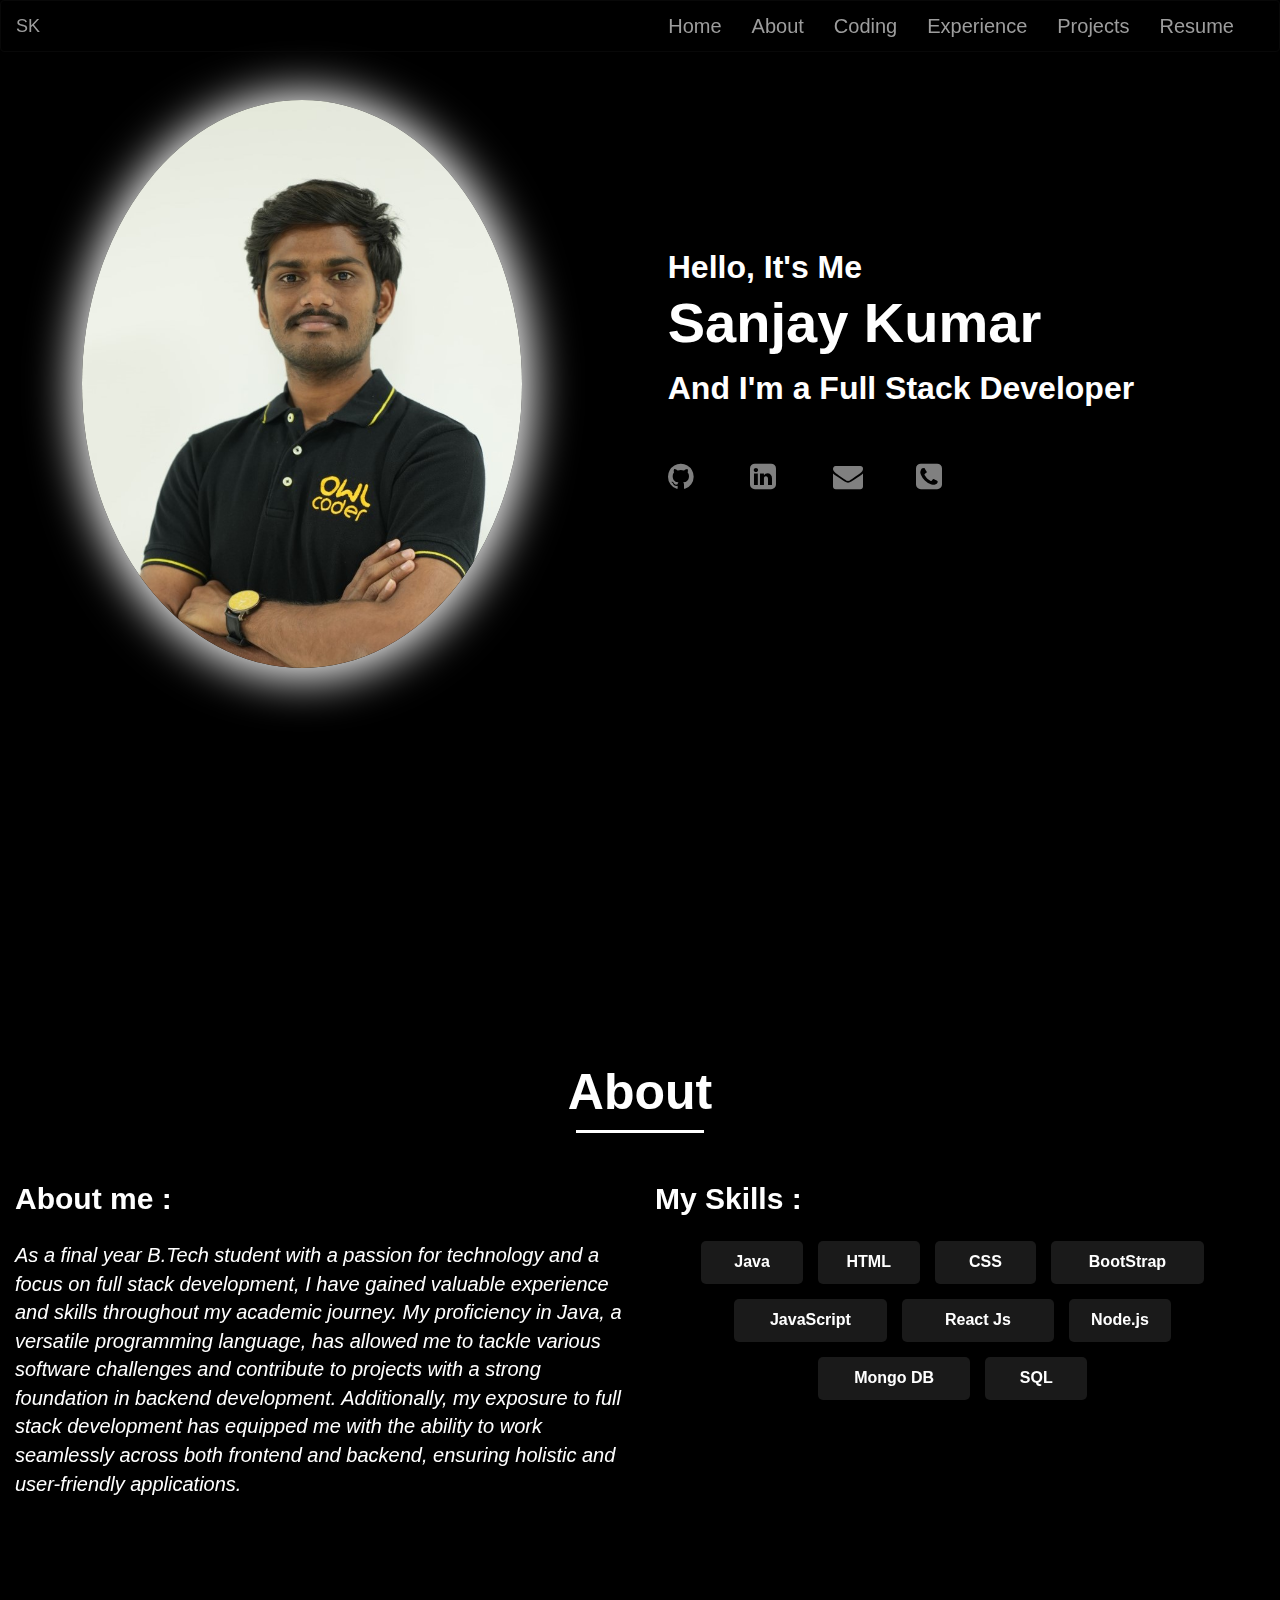
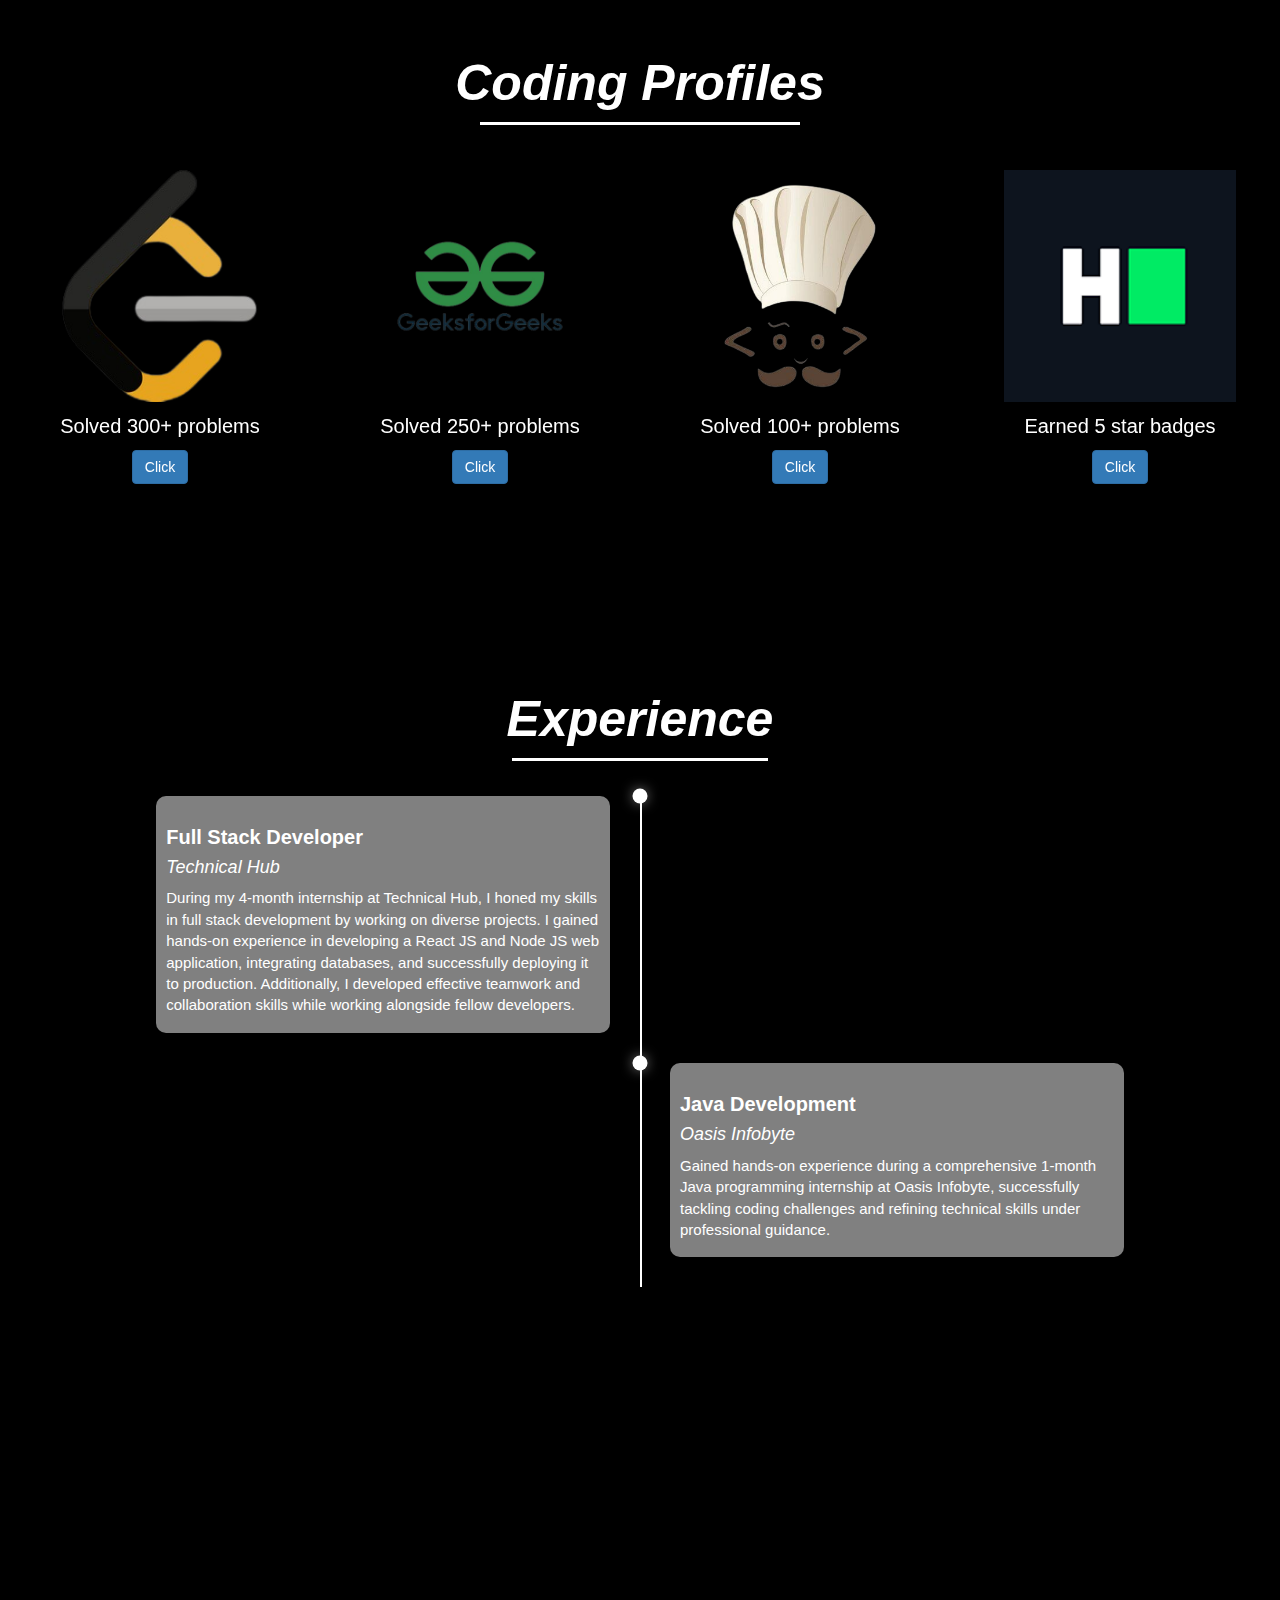
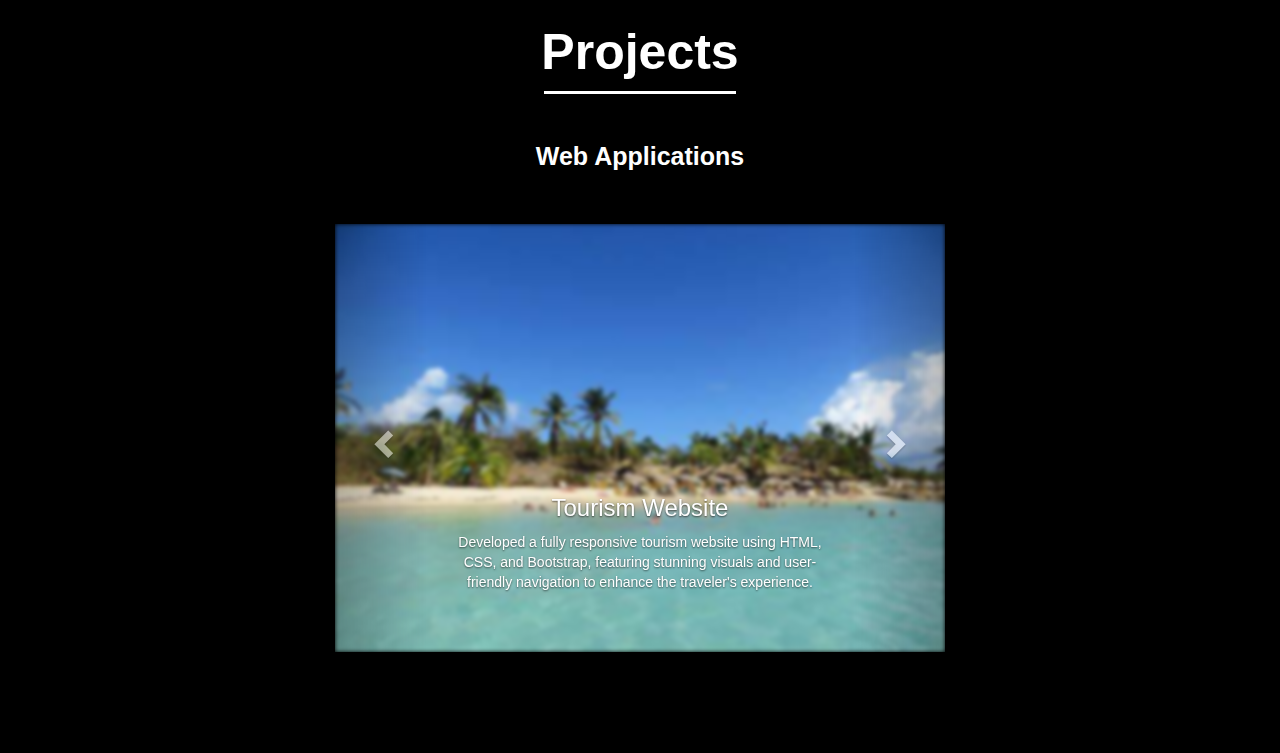
==== index.html @ d62f0dee "second commit" ====
<!DOCTYPE html>
<html lang="en">

<head>
  <meta charset="UTF-8">
  <meta http-equiv="X-UA-Compatible" content="IE=edge">
  <meta name="viewport" content="width=device-width, initial-scale=1.0">
  <link rel="stylesheet" href="https://maxcdn.bootstrapcdn.com/bootstrap/3.4.1/css/bootstrap.min.css">
  <script src="https://ajax.googleapis.com/ajax/libs/jquery/3.6.4/jquery.min.js"></script>
  <script src="https://maxcdn.bootstrapcdn.com/bootstrap/3.4.1/js/bootstrap.min.js"></script>
  <link rel="stylesheet" href="https://cdnjs.cloudflare.com/ajax/libs/font-awesome/4.7.0/css/font-awesome.min.css">
  <link rel="stylesheet" href="web.css">
  <title>Portfolio</title>
</head>



<body>
  <nav class="navbar navbar-inverse">
    <div class="container-fluid">
      <div class="navbar-header">
        <button type="button" class="navbar-toggle" data-toggle="collapse" data-target="#myNavbar">
          <span class="icon-bar"></span>
          <span class="icon-bar"></span>
          <span class="icon-bar"></span>
        </button>
        <a class="navbar-brand" href="#">SK</a>
      </div>

      <div class="collapse navbar-collapse" id="myNavbar">
        <ul class="nav navbar-nav">
          <li><a href="#home">Home</a></li>
          <li><a href="#About">About</a></li>
          <li><a href="#Coding">Coding</a></li>
          <li><a href="#Experience">Experience</a></li>
          <li><a href="#Projects">Projects</a></li>
          <li><a href="Sanjay Kumar.pdf" target="_blank">Resume</a></li>
        </ul>
      </div>
    </div>
  </nav>

  <div id="home" class="container-fluid">
    <div class="row" style="display: flex; justify-content: space-between; margin-top: 50px; margin-bottom: 100px;">
      <div class="photo"><img src="20A91A0595.jpg" alt=""></div>
      <div class="content">
        <h3>Hello, It's Me</h3>
        <h1>Sanjay Kumar</h1>
        <h3>And I'm a <span>Full Stack Developer</span></h3>
        <div class="row" style="font-size: 30px;">

          <div class="col-md-2"><a href="https://github.com/Sanjaykumar-95"><i class="fa fa-github" aria-hidden="true" style="color: grey;"></i></a>
          </div>
          <div class="col-md-2"><a href="https://www.linkedin.com/in/sanjay-kumar-b23a81212/"><i class="fa fa-linkedin-square" aria-hidden="true" style="color: grey;"></i></a></div>
          <div class="col-md-2"><a href=""><i class="fa fa-envelope" aria-hidden="true" style="color: grey;"></i></a>
          </div>
          <div class="col-md-2"><a href=""><i class="fa fa-phone-square" aria-hidden="true" style="color: grey;"></i></a>
          </div>


        </div>
      </div>
    </div>
  </div>

  <div id="About" class="container-fluid" style="margin-top: 100px; margin-bottom: 100px;">
    <div class="row" style="display: flex; justify-content: space-between;">
      <div class="col-md-12" id="About-title">About</div>
    </div>
    <div class="row">
      <div class="col-md-6">
        <span style="font-weight: bold; font-size: 30px;">About me : </span>
        <br><br>
        <div class="about-content" style="font-style: italic;">
          As a final year B.Tech student with a passion for technology 
          and a focus on full stack development, I have gained valuable 
          experience and skills throughout my academic journey. My proficiency 
          in Java, a versatile programming language, has allowed me to tackle 
          various software challenges and contribute to projects with a strong 
          foundation in backend development. Additionally, my exposure to full stack 
          development has equipped me with the ability to work seamlessly across 
          both frontend and backend, ensuring holistic and user-friendly applications.
        </div>
      </div>

      <div class="col-md-6">
        <span style="font-weight: bold; font-size: 30px;">My Skills : </span>
        <br><br>
        <div class="myskills">
          <div class="col-md-2 skill">Java</div>
          <div class="col-md-2 skill">HTML</div>
          <div class="col-md-2 skill">CSS</div>
          <div class="col-md-3 skill">BootStrap</div>
          <div class="col-md-3 skill">JavaScript</div>
          <div class="col-md-3 skill">React Js</div>
          <div class="col-md-2 skill">Node.js</div>
          <div class="col-md-3 skill">Mongo DB</div>
          <div class="col-md-2 skill">SQL</div>
        </div>
      </div>
    </div>
  </div>


  <!-- Achievements -->
  <!-- style="margin-top: 100px; margin-bottom: 100px;" -->
  <div id="Coding" class="container-fluid">
    <div class="row">
      <div class="col-md-12" id="Achievements-title">Coding Profiles</div>
    </div>
  
    <div class="row Profiles" style="text-align: center;">
      <div class="col-md-3 profile">
        <div class="card" style="width: 100%;">
          <img class="card-img-top" src="Leetcode.png" alt="Leetcode">
          <div class="card-body" style="text-align: center; padding-top: 10px;">
            <p class="card-text" style="font-size: 20px;">Solved 300+ problems</p>
            <a href="https://leetcode.com/20A91A0595/" class="btn btn-primary" target="_blank">Click</a>
          </div>
        </div>
      </div>

      <div class="col-md-3 profile">
        <div class="card" style="width: 100%;">
          <img class="card-img-top" src="GFG-removebg-preview.png" alt="GeeksforGeeks">
          <div class="card-body" style="text-align: center; padding-top: 10px;">
            <p class="card-text" style="font-size: 20px;">Solved 250+ problems</p>
            <a href="https://auth.geeksforgeeks.org/user/20a91a0595/?utm_source=geeksforgeeks&utm_medium=my_profile&utm_campaign=auth_user" class="btn btn-primary" target="_blank">Click</a>
          </div>
        </div>
      </div>

      <div class="col-md-3 profile">
        <div class="card" style="width: 100%;">
          <img class="card-img-top" src="CodeChef-removebg-preview.png" alt="CodeCheff">
          <div class="card-body" style="text-align: center; padding-top: 10px;">
            <p class="card-text" style="font-size: 20px;">Solved 100+ problems</p>
            <a href="https://www.codechef.com/users/sanjaypandu95" class="btn btn-primary" target="_blank">Click</a>
          </div>
        </div>
      </div>

      <div class="col-md-3 profile">
        <div class="card" style="width: 100%;">
          <img class="card-img-top" src="Hackerank.avif" alt="Hackerank">
          <div class="card-body" style="text-align: center; padding-top: 10px;">
            <p class="card-text" style="font-size: 20px;">Earned 5 star badges</p>
            <a href="https://www.hackerrank.com/profile/20A91A0595" class="btn btn-primary" target="_blank">Click</a>
          </div>
        </div>
      </div>

     </div>

  </div>
  

  
  <!-- Experience -->
  <div id="Experience" class="container-fluid" style="margin-top: 150px; margin-bottom: 100px;">
    <div class="row" style="display: flex; justify-content: space-between;">
      <div class="col-md-12" id="Experience-title">Experience</div>
    </div>
    <br><br>

    <div class="container">
      <ul>
        <li>
          <h3 class="title">Full Stack Developer</h3>
          <h4 class="sub-title">Technical Hub</h4>
          <span class="circle"></span>
          <p>During my 4-month internship at Technical Hub,
            I honed my skills in full stack development by
            working on diverse projects. I gained hands-on
            experience in developing a React JS and Node JS
            web application, integrating databases, and
            successfully deploying it to production.
            Additionally, I developed effective teamwork
            and collaboration skills while working
            alongside fellow developers.</p>
        </li>

        <li>
          <h3 class="title">Java Development</h3>
          <h4 class="sub-title">Oasis Infobyte</h4>
          <span class="circle"></span>
          <p>Gained hands-on experience during a comprehensive 
            1-month Java programming internship at Oasis Infobyte, 
            successfully tackling coding challenges and refining 
            technical skills under professional guidance.</p>
        </li>
      </ul>
    </div>
  </div>


  
  <!-- Projects -->
  <div id="Projects" class="container-fluid" style="margin-top: 280px; margin-bottom: 100px;">
    <div class="row" style="display: flex; justify-content: space-between;">
      <div class="col-md-12" id="Project-title">Projects</div>
    </div>

    <div class="row" style="display: flex; justify-content: space-between;">
      <div class="col-md-12"
        style="text-align: center; font-weight: bold; font-size: 25px; font-family:'Gill Sans', 'Gill Sans MT', Calibri, 'Trebuchet MS', sans-serif">
        Web Applications</div>
    </div>

    <div class="row">

      <div class="col-md-3"></div>
      <div class="col-md-6">
        <div id="myCarousel" class="carousel slide" data-ride="carousel">

          <!-- Wrapper for slides -->
          <div class="carousel-inner">

            <div class="item active">
              <a href="https://tourism-website-project-1-vvta.vercel.app/"
                target="_blank"><img src="Tourism.jpg" alt="Los Angeles" style="width:100%; filter: blur(2px);"></a>
              <div class="carousel-caption" style="background-color: transparent;">
                <h3 style="background-color: transparent;">Tourism Website</h3>
                <p style="background-color: transparent;">Developed a fully responsive tourism 
                  website using HTML, CSS, and Bootstrap, featuring stunning visuals and 
                  user-friendly navigation to enhance the traveler's experience.</p>
              </div>
            </div>

            <div class="item">
              <a href="https://delivery-partner-project-2.vercel.app/" target="_blank"><img src="Delivery_partner.jpg" alt="Chicago" style="width:100%; filter: blur(2px);"></a>
              <div class="carousel-caption" style="background-color: transparent;">
                <h3 style="background-color: transparent;">Delivery partner</h3>
                <p style="background-color: transparent;">Crafted a user-friendly delivery partner 
                  web application using HTML, CSS, and Bootstrap, ensuring an intuitive 
                  interface for seamless order tracking and management.</p>
              </div>
            </div>

            <div class="item">
              <a href="#"><img src="portfolio.jpg" alt="New York" style="width:100%; filter: blur(2px);"></a>
              <div class="carousel-caption" style="background-color: transparent;">
                <h3 style="background-color: transparent;">Portfolio</h3>
                <p style="background-color: transparent;">Crafting digital experiences 
                  that leave a lasting impression. Explore a showcase of 
                  my creative portfolio, where design meets innovation to 
                  bring ideas to life.</p>
              </div>
            </div>

            <div class="item">
              <a href="https://netflix-clone-sandy-seven.vercel.app/" target="_blank"><img src="Netflix.webp" alt="New York" style="width:100%; height: 450px; filter: blur(2px);"></a>
              <div class="carousel-caption" style="background-color: transparent;">
                <h3 style="background-color: transparent;">Netflix</h3>
                <p style="background-color: transparent;">Created a solo Netflix project 
                  from scratch using ReactJS, showcasing my expertise in front-end 
                  development and UI design.</p>
              </div>
            </div>

            <div class="item">
              <a href="https://tic-tac-toe-virid-xi.vercel.app/" target="_blank"><img src="tic-tac-toe.webp.crdownload" alt="New York" style="width:100%; height: 450px; filter: blur(2px);"></a>
              <div class="carousel-caption" style="background-color: transparent;">
                <h3 style="background-color: transparent;">Tic-Tac_Toe</h3>
                <p style="background-color: transparent;">Created an engaging and interactive Tic-tac-toe game 
                  using ReactJS, demonstrating my proficiency in front-end development and user interface design.</p>
              </div>
            </div>

            <div class="item">
              <a href="https://qr-generator-vert.vercel.app/" target="_blank"><img src="QR_generator.webp" alt="QR_generator" style="width:100%; height: 450px; filter: blur(2px);"></a>
              <div class="carousel-caption" style="background-color: transparent;">
                <h3 style="background-color: transparent;">QR_Genarator</h3>
                <p style="background-color: transparent;">Created an QR generating application which produce QR for any text,links and profiles</p>
              </div>
            </div>

            <div class="item">
              <a href="https://github.com/Sanjaykumar-95/CRUD_using_Spring_React" target="_blank"><img src="crud_ops.png" alt="CRUD_Operations" style="width:100%; height: 450px; filter: blur(2px);"></a>
              <div class="carousel-caption" style="background-color: transparent;">
                <h3 style="background-color: transparent;">CRUD Operations</h3>
                <p style="background-color: transparent;">Created a simple website executing CRUD operations using Reactjs and SpringBoot</p>
              </div>
            </div>

          </div>

          <!-- Left and right controls -->
          <a class="left carousel-control" href="#myCarousel" data-slide="prev">
            <span class="glyphicon glyphicon-chevron-left"></span>
            <span class="sr-only">Previous</span>
          </a>
          <a class="right carousel-control" href="#myCarousel" data-slide="next">
            <span class="glyphicon glyphicon-chevron-right"></span>
            <span class="sr-only">Next</span>
          </a>
        </div>
      </div>
    </div>
    <div class="col-md-3"></div>
</body>

</html>
---- web.css ----
html{
    scroll-behavior: smooth;
}

*{
    margin: 0;
    padding: 0;
    box-sizing: border-box;
    font-family: 'poppins' , sans-serif;
}

body{
    color: white;
    background-color: black;
}

.navbar{
    position: fixed;
    background: transparent;
    width: 100%;
}


#myNavbar{
    float: right;
    font-size: 20px;
}

.row{
    margin-top: 50px;
}

/* .logo{
    position: relative;
    font-size: 25px;
    color: white;
    text-decoration: none;
    font-weight: 600;
} */

.home{
    position: relative;
    width: 100%;
    justify-content: space-between;
    display: flex;
    align-items: center;
    padding: 70px 10% 0;
}

.photo img{
    margin-top: 50px;
    float: right;
    width: 440px;
    border-radius: 50%;
    box-shadow: 1px 2px 46px 8px white;
}

.content{
    padding: 180px 5%;
}

.content h3{
    font-size: 32px;
    font-weight: 700;
}

.content h1{
    font-size: 56px;
    font-weight: 700;
    margin: -3px 0;
}

#About-title{
    text-align: center;
    font-weight: bold;
    margin-top: 10%;
    color: white;
    font-size: 50px;
}

#About-title::after{
    position: absolute;
    content: ' ';
    width: 10%;
    height: 3px;
    left: 50%;
    bottom: -5px;
    background-color: white;
    transform: translateX(-50%);
}


.about-content{
    font-size: 20px;
    /* padding: 180px 5%; */
}

.myskills {
    display: flex;
    flex-wrap: wrap;
    justify-content: center;
  }

  .skill {
    text-align: center;
    padding: 1rem 2rem;
    margin-bottom: 1.5rem;
    margin-right: 1.5rem;
    font-size: 1.6rem;
    background: rgba(255, 255, 255, 0.1);
    border-radius: 5px;
    font-weight: 600;
    color: #ffffff;
  }


  /* Achievements */
  #Achievements-title{
    font-weight: bold;
    text-align: center;
    font-size: 50px;
    font-style: italic;
  }

  #Achievements-title::after{
    position: absolute;
    content: ' ';
    width: 25%;
    height: 3px;
    left: 50%;
    bottom: -5px;
    background-color: white;
    transform: translateX(-50%);
}

  #Certifications-title{
    font-weight: bold;
    text-align: center;
    font-size: 50px;
    font-style: italic;
  }
  
  .card img {
    max-width: 80%;
    max-height: 80%;
    height: auto;
  }

  .Profiles{
    display: flex;
    flex-wrap: wrap;
  }

  .profile{
    flex-grow: 1;
    width: 250px;
  }


  /* Experience */
#Experience-title{
    font-weight: bold;
    text-align: center;
    font-size: 50px;
    font-style: italic;
}

#Experience .sub-title{
    font-style: oblique;
}


#Experience-title::after{
    position: absolute;
    content: ' ';
    width: 20%;
    height: 3px;
    left: 50%;
    bottom: -5px;
    background-color: white;
    transform: translateX(-50%);
}

.container{
    width: 75%;
    height: auto;
    position: relative;
}

.container ul::after{
    position: absolute;
    content: '';
    width: 2px;
    height: 100%;
    background-image: linear-gradient(to right,white,white);
}


.container ul{
    list-style: none;
}

.container ul li{
    width: 50%;
    height: auto;
    background-color: grey;
    padding: 10px 10px;
    border-radius: 10px;
    margin-bottom: 30px;
}

.container ul li:nth-child(odd){
    float: left;
    clear: right;
    transform: translateX(-30px);
}

.container ul li:nth-child(even){
    float: right;
    clear: left;
    transform: translateX(30px);
}

.container ul li .title{
    font-size: 20px;
    font-weight: bold;
    margin-bottom: 10px;
}

ul li p{
    font-size: 15px;
    font-weight: 500;
    margin: 7px 0;    
}


.container ul li:nth-child(odd).circle{
    right: -30px;
    transform: translate(50%,-50%);
}

.container ul li .circle{
    width: 10px;
    height: 10px;
    border-radius: 50%;
    background-color: white;
    position: absolute;
    box-shadow: 0px 0px 14px white;
    top: 0;
}
.container ul li .circle::after{
    content: '';
    position: absolute;
    width: 15px;
    height: 15px;
    background-color: white;
    border-radius: 50%;
    top: 50%;
    left: 50%;
    transform: translate(-50%, -50%);
}
.container ul li:nth-child(odd) .circle{
    right: -30px;
    transform: translate(50%, -50%);
}
.container ul li:nth-child(even) .circle{
    left: -30px;
    transform: translate(-50%, -50%);
}


#Project-title{
    font-weight: bold;
    text-align: center;
    font-size: 50px;
}

#Project-title::after{
    position: absolute;
    content: ' ';
    width: 15%;
    height: 3px;
    left: 50%;
    bottom: -5px;
    background-color: white;
    transform: translateX(-50%);
}
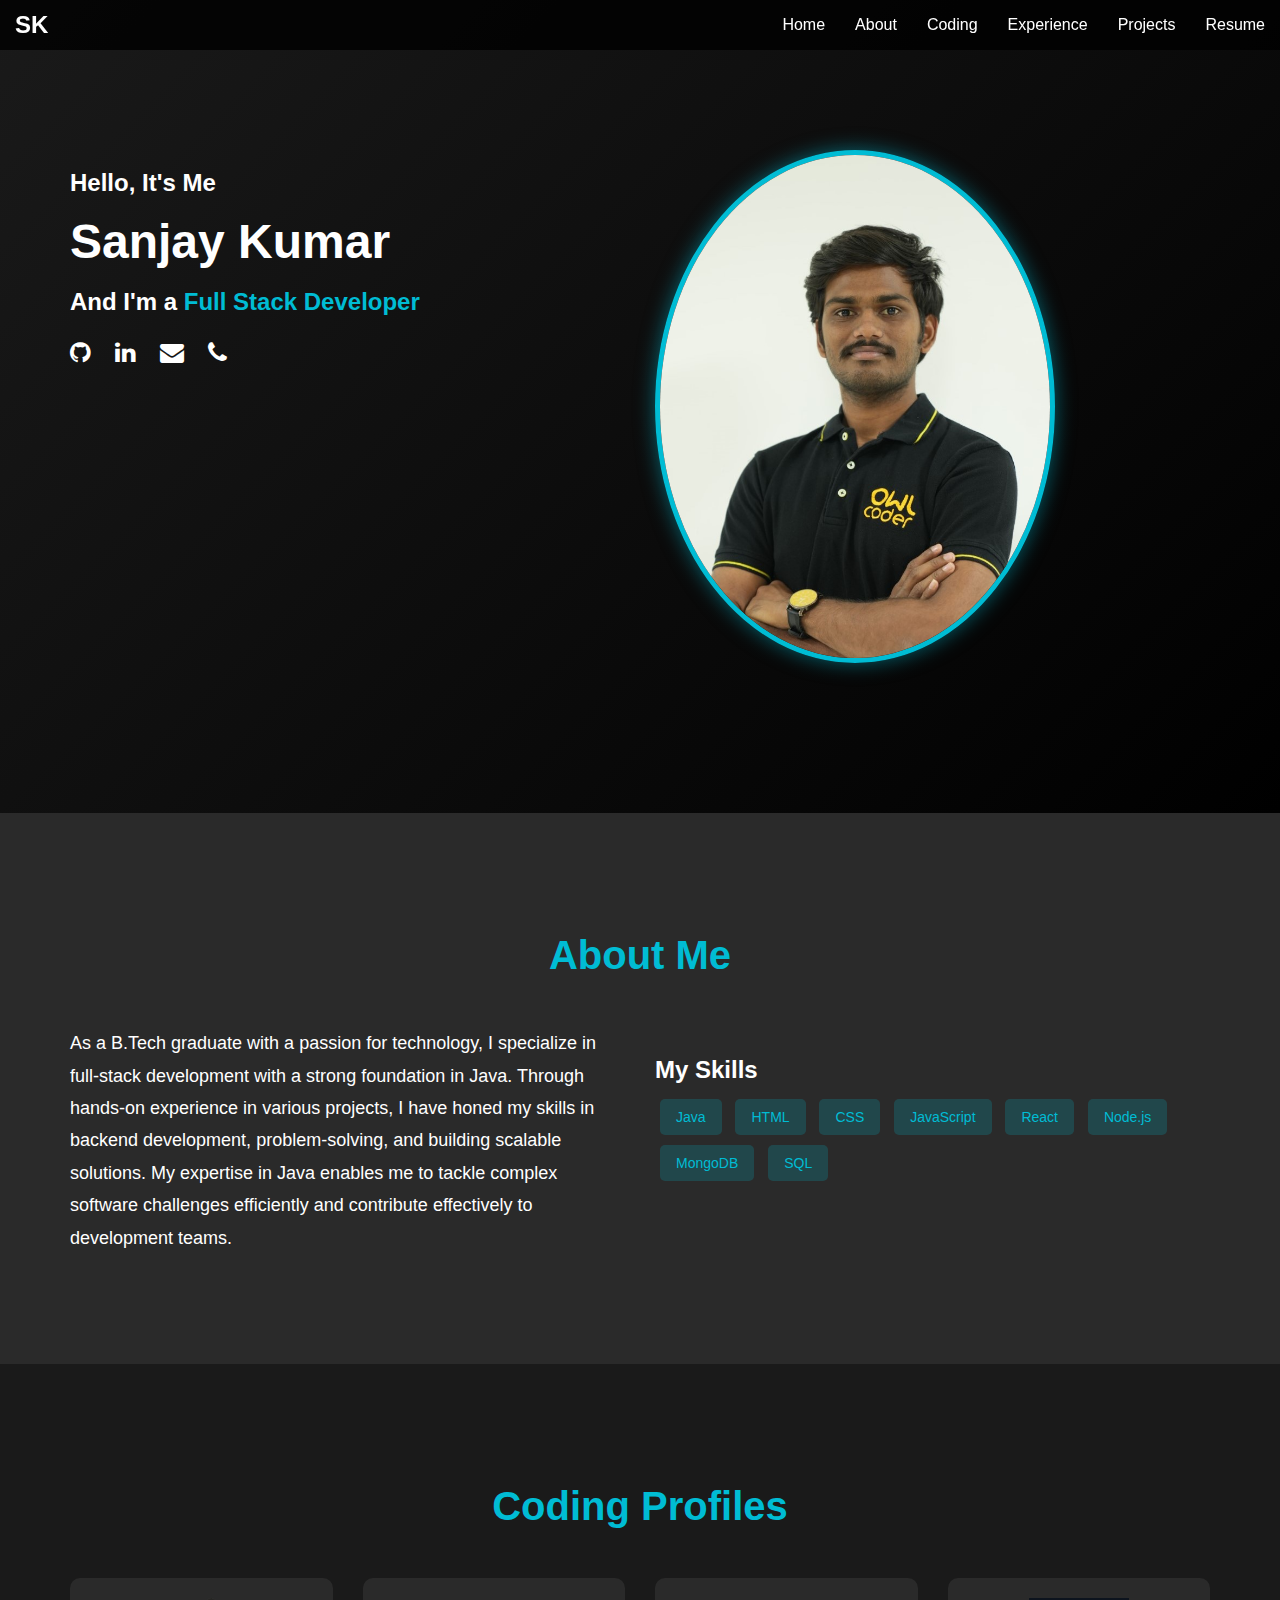
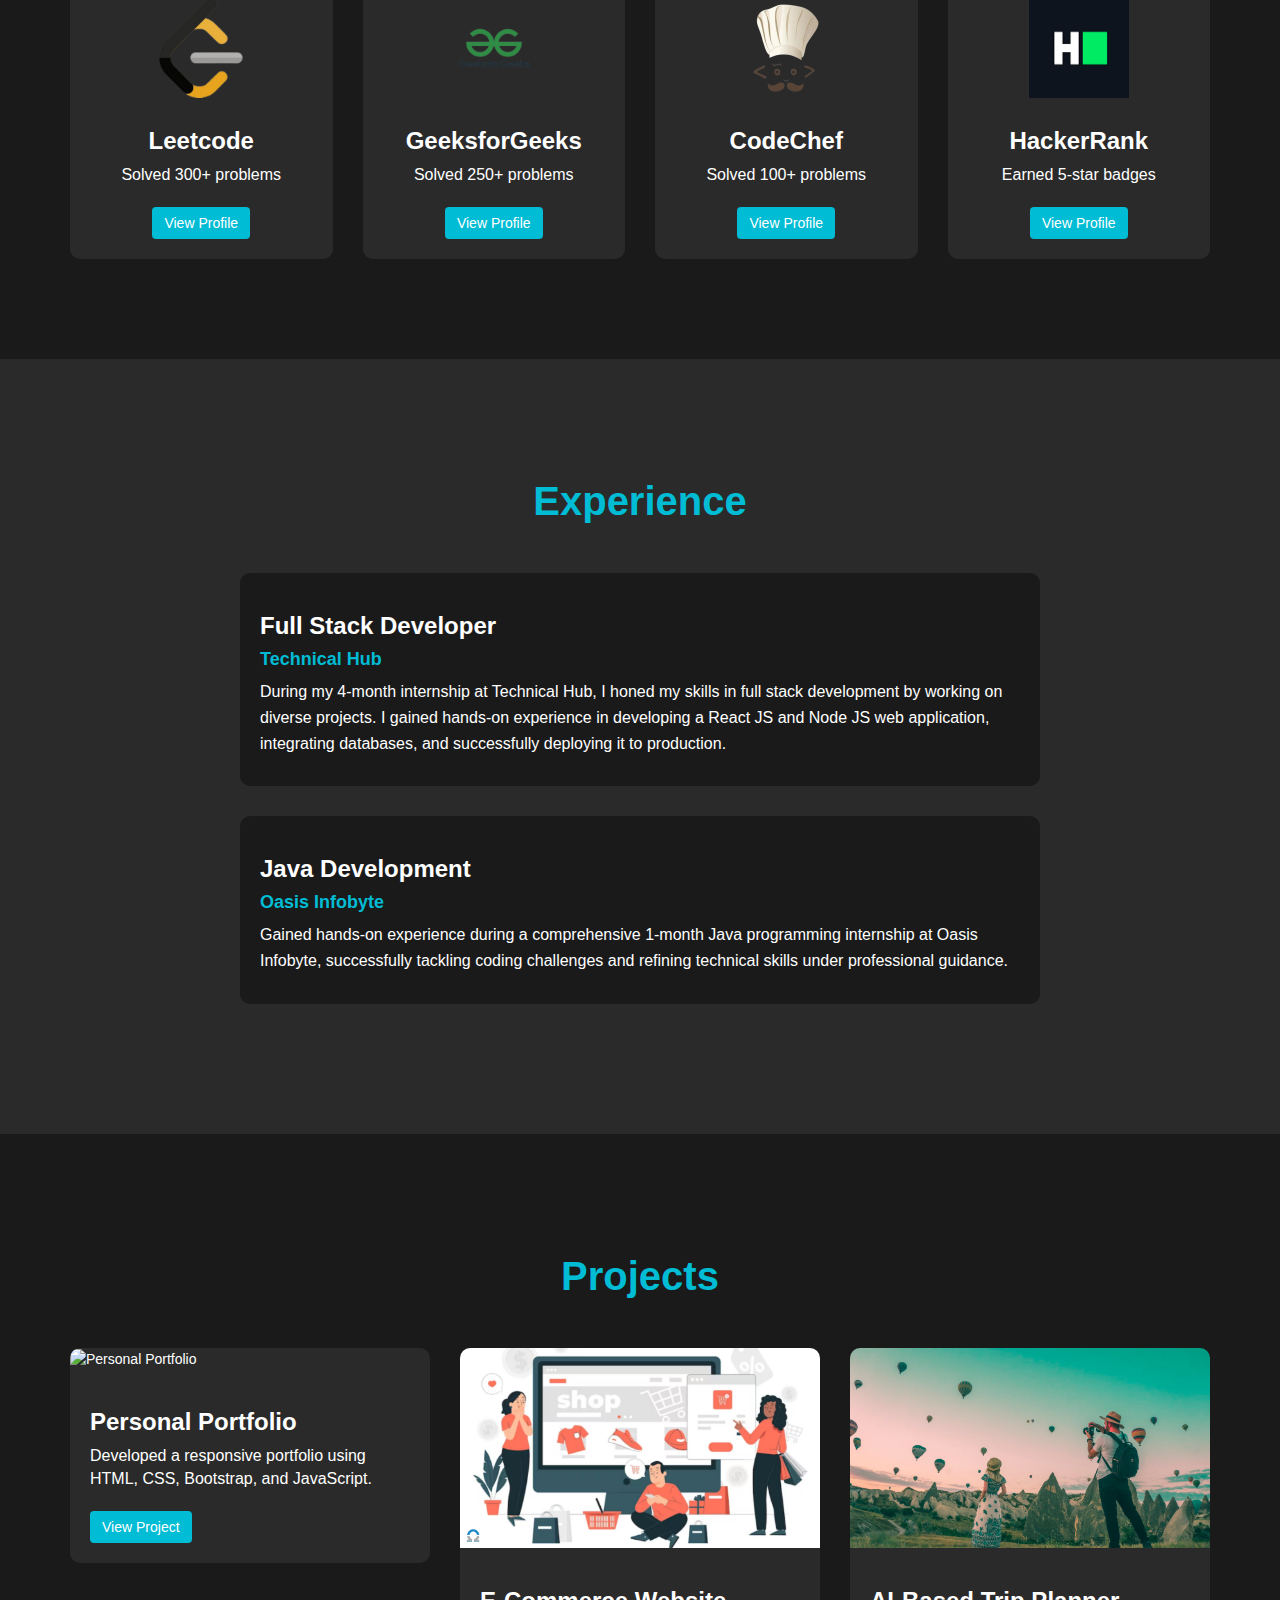
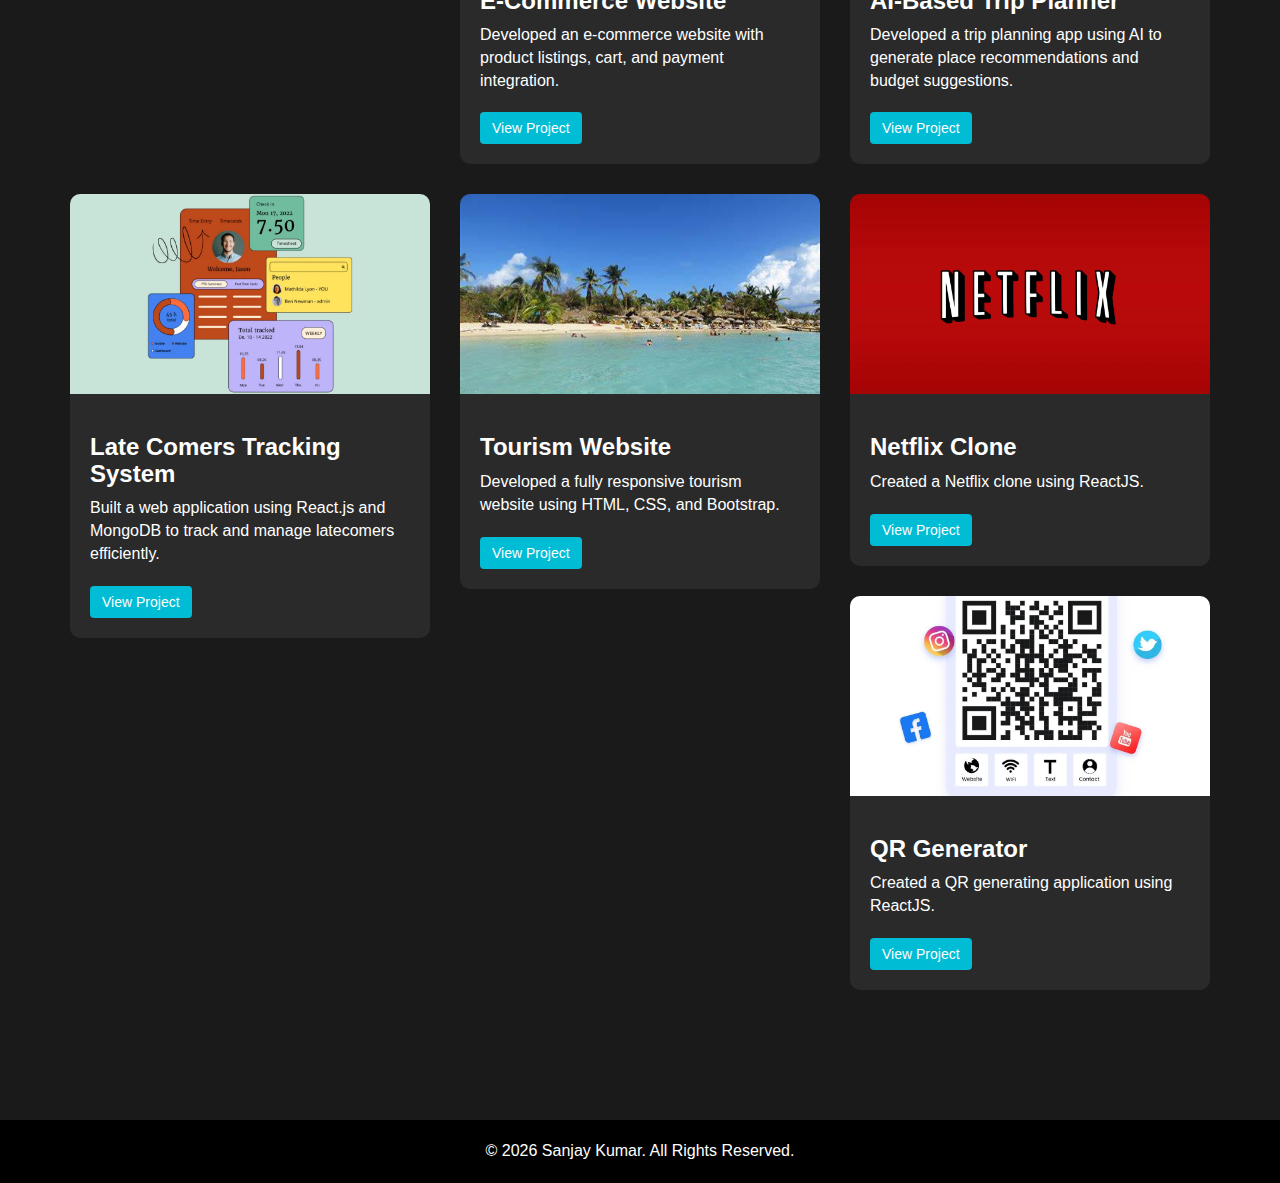
==== commit bddfcd00: "updated #5" ====
--- a/index.html
+++ b/index.html
@@ -9,14 +9,13 @@
   <script src="https://ajax.googleapis.com/ajax/libs/jquery/3.6.4/jquery.min.js"></script>
   <script src="https://maxcdn.bootstrapcdn.com/bootstrap/3.4.1/js/bootstrap.min.js"></script>
   <link rel="stylesheet" href="https://cdnjs.cloudflare.com/ajax/libs/font-awesome/4.7.0/css/font-awesome.min.css">
-  <link rel="stylesheet" href="web.css">
-  <title>Portfolio</title>
+  <link rel="stylesheet" href="styles.css">
+  <title>Portfolio - Sanjay Kumar</title>
 </head>
 
-
-
 <body>
-  <nav class="navbar navbar-inverse">
+  <!-- Navbar -->
+  <nav class="navbar navbar-inverse navbar-fixed-top">
     <div class="container-fluid">
       <div class="navbar-header">
         <button type="button" class="navbar-toggle" data-toggle="collapse" data-target="#myNavbar">
@@ -26,278 +25,256 @@
         </button>
         <a class="navbar-brand" href="#">SK</a>
       </div>
-
       <div class="collapse navbar-collapse" id="myNavbar">
-        <ul class="nav navbar-nav">
+        <ul class="nav navbar-nav navbar-right">
           <li><a href="#home">Home</a></li>
-          <li><a href="#About">About</a></li>
-          <li><a href="#Coding">Coding</a></li>
-          <li><a href="#Experience">Experience</a></li>
-          <li><a href="#Projects">Projects</a></li>
-          <li><a href="Sanjay Kumar.pdf" target="_blank">Resume</a></li>
+          <li><a href="#about">About</a></li>
+          <li><a href="#coding">Coding</a></li>
+          <li><a href="#experience">Experience</a></li>
+          <li><a href="#projects">Projects</a></li>
+          <li><a href="images/Sanjay Kumar.pdf" target="_blank">Resume</a></li>
         </ul>
       </div>
     </div>
   </nav>
 
-  <div id="home" class="container-fluid">
-    <div class="row" style="display: flex; justify-content: space-between; margin-top: 50px; margin-bottom: 100px;">
-      <div class="photo"><img src="20A91A0595.jpg" alt=""></div>
-      <div class="content">
-        <h3>Hello, It's Me</h3>
-        <h1>Sanjay Kumar</h1>
-        <h3>And I'm a <span>Full Stack Developer</span></h3>
-        <div class="row" style="font-size: 30px;">
-
-          <div class="col-md-2"><a href="https://github.com/Sanjaykumar-95"><i class="fa fa-github" aria-hidden="true" style="color: grey;"></i></a>
-          </div>
-          <div class="col-md-2"><a href="https://www.linkedin.com/in/sanjay-kumar-b23a81212/"><i class="fa fa-linkedin-square" aria-hidden="true" style="color: grey;"></i></a></div>
-          <div class="col-md-2"><a href=""><i class="fa fa-envelope" aria-hidden="true" style="color: grey;"></i></a>
-          </div>
-          <div class="col-md-2"><a href=""><i class="fa fa-phone-square" aria-hidden="true" style="color: grey;"></i></a>
-          </div>
-
-
-        </div>
-      </div>
-    </div>
-  </div>
-
-  <div id="About" class="container-fluid" style="margin-top: 100px; margin-bottom: 100px;">
-    <div class="row" style="display: flex; justify-content: space-between;">
-      <div class="col-md-12" id="About-title">About</div>
-    </div>
-    <div class="row">
-      <div class="col-md-6">
-        <span style="font-weight: bold; font-size: 30px;">About me : </span>
-        <br><br>
-        <div class="about-content" style="font-style: italic;">
-          As a final year B.Tech student with a passion for technology 
-          and a focus on full stack development, I have gained valuable 
-          experience and skills throughout my academic journey. My proficiency 
-          in Java, a versatile programming language, has allowed me to tackle 
-          various software challenges and contribute to projects with a strong 
-          foundation in backend development. Additionally, my exposure to full stack 
-          development has equipped me with the ability to work seamlessly across 
-          both frontend and backend, ensuring holistic and user-friendly applications.
-        </div>
-      </div>
-
-      <div class="col-md-6">
-        <span style="font-weight: bold; font-size: 30px;">My Skills : </span>
-        <br><br>
-        <div class="myskills">
-          <div class="col-md-2 skill">Java</div>
-          <div class="col-md-2 skill">HTML</div>
-          <div class="col-md-2 skill">CSS</div>
-          <div class="col-md-3 skill">BootStrap</div>
-          <div class="col-md-3 skill">JavaScript</div>
-          <div class="col-md-3 skill">React Js</div>
-          <div class="col-md-2 skill">Node.js</div>
-          <div class="col-md-3 skill">Mongo DB</div>
-          <div class="col-md-2 skill">SQL</div>
-        </div>
-      </div>
-    </div>
-  </div>
-
-
-  <!-- Achievements -->
-  <!-- style="margin-top: 100px; margin-bottom: 100px;" -->
-  <div id="Coding" class="container-fluid">
-    <div class="row">
-      <div class="col-md-12" id="Achievements-title">Coding Profiles</div>
-    </div>
-  
-    <div class="row Profiles" style="text-align: center;">
-      <div class="col-md-3 profile">
-        <div class="card" style="width: 100%;">
-          <img class="card-img-top" src="Leetcode.png" alt="Leetcode">
-          <div class="card-body" style="text-align: center; padding-top: 10px;">
-            <p class="card-text" style="font-size: 20px;">Solved 300+ problems</p>
-            <a href="https://leetcode.com/20A91A0595/" class="btn btn-primary" target="_blank">Click</a>
-          </div>
-        </div>
-      </div>
-
-      <div class="col-md-3 profile">
-        <div class="card" style="width: 100%;">
-          <img class="card-img-top" src="GFG-removebg-preview.png" alt="GeeksforGeeks">
-          <div class="card-body" style="text-align: center; padding-top: 10px;">
-            <p class="card-text" style="font-size: 20px;">Solved 250+ problems</p>
-            <a href="https://auth.geeksforgeeks.org/user/20a91a0595/?utm_source=geeksforgeeks&utm_medium=my_profile&utm_campaign=auth_user" class="btn btn-primary" target="_blank">Click</a>
-          </div>
-        </div>
-      </div>
-
-      <div class="col-md-3 profile">
-        <div class="card" style="width: 100%;">
-          <img class="card-img-top" src="CodeChef-removebg-preview.png" alt="CodeCheff">
-          <div class="card-body" style="text-align: center; padding-top: 10px;">
-            <p class="card-text" style="font-size: 20px;">Solved 100+ problems</p>
-            <a href="https://www.codechef.com/users/sanjaypandu95" class="btn btn-primary" target="_blank">Click</a>
-          </div>
-        </div>
-      </div>
-
-      <div class="col-md-3 profile">
-        <div class="card" style="width: 100%;">
-          <img class="card-img-top" src="Hackerank.avif" alt="Hackerank">
-          <div class="card-body" style="text-align: center; padding-top: 10px;">
-            <p class="card-text" style="font-size: 20px;">Earned 5 star badges</p>
-            <a href="https://www.hackerrank.com/profile/20A91A0595" class="btn btn-primary" target="_blank">Click</a>
-          </div>
-        </div>
-      </div>
-
-     </div>
-
-  </div>
-  
-
-  
-  <!-- Experience -->
-  <div id="Experience" class="container-fluid" style="margin-top: 150px; margin-bottom: 100px;">
-    <div class="row" style="display: flex; justify-content: space-between;">
-      <div class="col-md-12" id="Experience-title">Experience</div>
-    </div>
-    <br><br>
-
-    <div class="container">
-      <ul>
-        <li>
-          <h3 class="title">Full Stack Developer</h3>
-          <h4 class="sub-title">Technical Hub</h4>
-          <span class="circle"></span>
-          <p>During my 4-month internship at Technical Hub,
-            I honed my skills in full stack development by
-            working on diverse projects. I gained hands-on
-            experience in developing a React JS and Node JS
-            web application, integrating databases, and
-            successfully deploying it to production.
-            Additionally, I developed effective teamwork
-            and collaboration skills while working
-            alongside fellow developers.</p>
-        </li>
-
-        <li>
-          <h3 class="title">Java Development</h3>
-          <h4 class="sub-title">Oasis Infobyte</h4>
-          <span class="circle"></span>
-          <p>Gained hands-on experience during a comprehensive 
-            1-month Java programming internship at Oasis Infobyte, 
-            successfully tackling coding challenges and refining 
-            technical skills under professional guidance.</p>
-        </li>
-      </ul>
-    </div>
-  </div>
-
-
-  
-  <!-- Projects -->
-  <div id="Projects" class="container-fluid" style="margin-top: 280px; margin-bottom: 100px;">
-    <div class="row" style="display: flex; justify-content: space-between;">
-      <div class="col-md-12" id="Project-title">Projects</div>
-    </div>
-
-    <div class="row" style="display: flex; justify-content: space-between;">
-      <div class="col-md-12"
-        style="text-align: center; font-weight: bold; font-size: 25px; font-family:'Gill Sans', 'Gill Sans MT', Calibri, 'Trebuchet MS', sans-serif">
-        Web Applications</div>
-    </div>
-
-    <div class="row">
-
-      <div class="col-md-3"></div>
-      <div class="col-md-6">
-        <div id="myCarousel" class="carousel slide" data-ride="carousel">
-
-          <!-- Wrapper for slides -->
-          <div class="carousel-inner">
-
-            <div class="item active">
-              <a href="https://tourism-website-project-1-vvta.vercel.app/"
-                target="_blank"><img src="Tourism.jpg" alt="Los Angeles" style="width:100%; filter: blur(2px);"></a>
-              <div class="carousel-caption" style="background-color: transparent;">
-                <h3 style="background-color: transparent;">Tourism Website</h3>
-                <p style="background-color: transparent;">Developed a fully responsive tourism 
-                  website using HTML, CSS, and Bootstrap, featuring stunning visuals and 
-                  user-friendly navigation to enhance the traveler's experience.</p>
-              </div>
-            </div>
-
-            <div class="item">
-              <a href="https://delivery-partner-project-2.vercel.app/" target="_blank"><img src="Delivery_partner.jpg" alt="Chicago" style="width:100%; filter: blur(2px);"></a>
-              <div class="carousel-caption" style="background-color: transparent;">
-                <h3 style="background-color: transparent;">Delivery partner</h3>
-                <p style="background-color: transparent;">Crafted a user-friendly delivery partner 
-                  web application using HTML, CSS, and Bootstrap, ensuring an intuitive 
-                  interface for seamless order tracking and management.</p>
-              </div>
-            </div>
-
-            <div class="item">
-              <a href="#"><img src="portfolio.jpg" alt="New York" style="width:100%; filter: blur(2px);"></a>
-              <div class="carousel-caption" style="background-color: transparent;">
-                <h3 style="background-color: transparent;">Portfolio</h3>
-                <p style="background-color: transparent;">Crafting digital experiences 
-                  that leave a lasting impression. Explore a showcase of 
-                  my creative portfolio, where design meets innovation to 
-                  bring ideas to life.</p>
-              </div>
-            </div>
-
-            <div class="item">
-              <a href="https://netflix-clone-sandy-seven.vercel.app/" target="_blank"><img src="Netflix.webp" alt="New York" style="width:100%; height: 450px; filter: blur(2px);"></a>
-              <div class="carousel-caption" style="background-color: transparent;">
-                <h3 style="background-color: transparent;">Netflix</h3>
-                <p style="background-color: transparent;">Created a solo Netflix project 
-                  from scratch using ReactJS, showcasing my expertise in front-end 
-                  development and UI design.</p>
-              </div>
-            </div>
-
-            <div class="item">
-              <a href="https://tic-tac-toe-virid-xi.vercel.app/" target="_blank"><img src="tic-tac-toe.webp.crdownload" alt="New York" style="width:100%; height: 450px; filter: blur(2px);"></a>
-              <div class="carousel-caption" style="background-color: transparent;">
-                <h3 style="background-color: transparent;">Tic-Tac_Toe</h3>
-                <p style="background-color: transparent;">Created an engaging and interactive Tic-tac-toe game 
-                  using ReactJS, demonstrating my proficiency in front-end development and user interface design.</p>
-              </div>
-            </div>
-
-            <div class="item">
-              <a href="https://qr-generator-vert.vercel.app/" target="_blank"><img src="QR_generator.webp" alt="QR_generator" style="width:100%; height: 450px; filter: blur(2px);"></a>
-              <div class="carousel-caption" style="background-color: transparent;">
-                <h3 style="background-color: transparent;">QR_Genarator</h3>
-                <p style="background-color: transparent;">Created an QR generating application which produce QR for any text,links and profiles</p>
-              </div>
-            </div>
-
-            <div class="item">
-              <a href="https://github.com/Sanjaykumar-95/CRUD_using_Spring_React" target="_blank"><img src="crud_ops.png" alt="CRUD_Operations" style="width:100%; height: 450px; filter: blur(2px);"></a>
-              <div class="carousel-caption" style="background-color: transparent;">
-                <h3 style="background-color: transparent;">CRUD Operations</h3>
-                <p style="background-color: transparent;">Created a simple website executing CRUD operations using Reactjs and SpringBoot</p>
-              </div>
-            </div>
-
-          </div>
-
-          <!-- Left and right controls -->
-          <a class="left carousel-control" href="#myCarousel" data-slide="prev">
-            <span class="glyphicon glyphicon-chevron-left"></span>
-            <span class="sr-only">Previous</span>
-          </a>
-          <a class="right carousel-control" href="#myCarousel" data-slide="next">
-            <span class="glyphicon glyphicon-chevron-right"></span>
-            <span class="sr-only">Next</span>
-          </a>
-        </div>
-      </div>
-    </div>
-    <div class="col-md-3"></div>
+  <!-- Home Section -->
+  <section id="home" class="home-section">
+    <div class="container">
+      <div class="row">
+        <div class="col-md-6 home-content">
+          <h3>Hello, It's Me</h3>
+          <h1>Sanjay Kumar</h1>
+          <h3>And I'm a <span>Full Stack Developer</span></h3>
+          <div class="social-links">
+            <a href="https://github.com/Sanjaykumar-95"><i class="fa fa-github"></i></a>
+            <a href="https://www.linkedin.com/in/sanjay-kumar-b23a81212/"><i class="fa fa-linkedin"></i></a>
+            <a href="mailto:your-email@example.com"><i class="fa fa-envelope"></i></a>
+            <a href="tel:+1234567890"><i class="fa fa-phone"></i></a>
+          </div>
+        </div>
+        <div class="col-md-6 home-photo">
+          <img src="images/20A91A0595.jpg" alt="Sanjay Kumar">
+        </div>
+      </div>
+    </div>
+  </section>
+
+  <!-- About Section -->
+  <section id="about" class="about-section">
+    <div class="container">
+      <h2 class="section-title">About Me</h2>
+      <div class="row">
+        <div class="col-md-6">
+          <p class="about-text">
+            As a B.Tech graduate with a passion for technology,
+            I specialize in full-stack development with a strong
+            foundation in Java. Through hands-on experience in various
+            projects, I have honed my skills in backend development,
+            problem-solving, and building scalable solutions. My expertise
+            in Java enables me to tackle complex software challenges efficiently
+            and contribute effectively to development teams.
+          </p>
+        </div>
+        <div class="col-md-6">
+          <div class="skills">
+            <h3>My Skills</h3>
+            <div class="skill-tags">
+              <span>Java</span>
+              <span>HTML</span>
+              <span>CSS</span>
+              <span>JavaScript</span>
+              <span>React</span>
+              <span>Node.js</span>
+              <span>MongoDB</span>
+              <span>SQL</span>
+            </div>
+          </div>
+        </div>
+      </div>
+    </div>
+  </section>
+
+  <!-- Coding Section -->
+  <section id="coding" class="coding-section">
+    <div class="container">
+      <h2 class="section-title">Coding Profiles</h2>
+      <div class="row">
+        <div class="col-md-3 profile">
+          <div class="profile-card">
+            <img src="images/Leetcode.png" alt="Leetcode">
+            <h4>Leetcode</h4>
+            <p>Solved 300+ problems</p>
+            <a href="https://leetcode.com/20A91A0595/" target="_blank" class="btn btn-primary">View
+              Profile</a>
+          </div>
+        </div>
+        <div class="col-md-3 profile">
+          <div class="profile-card">
+            <img src="images/GFG-removebg-preview.png" alt="GeeksforGeeks">
+            <h4>GeeksforGeeks</h4>
+            <p>Solved 250+ problems</p>
+            <a href="https://auth.geeksforgeeks.org/user/20a91a0595/" target="_blank" class="btn btn-primary">View
+              Profile</a>
+          </div>
+        </div>
+        <div class="col-md-3 profile">
+          <div class="profile-card">
+            <img src="images/CodeChef-removebg-preview.png" alt="CodeChef">
+            <h4>CodeChef</h4>
+            <p>Solved 100+ problems</p>
+            <a href="https://www.codechef.com/users/sanjaypandu95" target="_blank" class="btn btn-primary">View
+              Profile</a>
+          </div>
+        </div>
+        <div class="col-md-3 profile">
+          <div class="profile-card">
+            <img src="images/Hackerank.avif" alt="HackerRank">
+            <h4>HackerRank</h4>
+            <p>Earned 5-star badges</p>
+            <a href="https://www.hackerrank.com/profile/20A91A0595" target="_blank" class="btn btn-primary">View
+              Profile</a>
+          </div>
+        </div>
+      </div>
+    </div>
+  </section>
+
+  <!-- Experience Section -->
+  <section id="experience" class="experience-section">
+    <div class="container">
+      <h2 class="section-title">Experience</h2>
+      <div class="timeline">
+        <div class="timeline-item">
+          <h3>Full Stack Developer</h3>
+          <h4>Technical Hub</h4>
+          <p>During my 4-month internship at Technical Hub, I honed my skills in full stack development by
+            working on diverse projects. I gained hands-on experience in developing a React JS and Node JS
+            web application, integrating databases, and successfully deploying it to production.</p>
+        </div>
+        <div class="timeline-item">
+          <h3>Java Development</h3>
+          <h4>Oasis Infobyte</h4>
+          <p>Gained hands-on experience during a comprehensive 1-month Java programming internship at Oasis
+            Infobyte, successfully tackling coding challenges and refining technical skills under
+            professional guidance.</p>
+        </div>
+      </div>
+    </div>
+  </section>
+
+  <!-- Projects Section -->
+  <section id="projects" class="projects-section">
+    <div class="container">
+      <h2 class="section-title">Projects</h2>
+      <div class="row">
+
+        <!-- Personal Portfolio -->
+        <div class="col-md-4 project">
+          <div class="project-card">
+            <img src="images/Portfolio.jpg" alt="Personal Portfolio">
+            <div class="project-details">
+              <h3>Personal Portfolio</h3>
+              <p>Developed a responsive portfolio using HTML, CSS, Bootstrap, and JavaScript.</p>
+              <a href="https://portfolio-wheat-one-65.vercel.app/" target="_blank"
+                class="btn btn-primary">View Project</a>
+            </div>
+          </div>
+        </div>
+
+        <!-- E-Commerce Website -->
+        <div class="col-md-4 project">
+          <div class="project-card">
+            <img src="images/ecommerce-store.png" alt="E-Commerce Website">
+            <div class="project-details">
+              <h3>E-Commerce Website</h3>
+              <p>Developed an e-commerce website with product listings, cart, and payment integration.</p>
+              <a href="https://e-commerce-user-19el.onrender.com" target="_blank" class="btn btn-primary">View Project</a>
+            </div>
+          </div>
+        </div>
+
+        <!-- AI-Based Trip Planner -->
+        <div class="col-md-4 project">
+          <div class="project-card">
+            <img src="images/AI-Trip-planner.jpg" alt="Trip Planner">
+            <div class="project-details">
+              <h3>AI-Based Trip Planner</h3>
+              <p>Developed a trip planning app using AI to generate place recommendations and budget
+                suggestions.</p>
+              <a href="https://plan-your-trip-ai-tkpe.vercel.app/" target="_blank" class="btn btn-primary">View Project</a>
+            </div>
+          </div>
+        </div>
+
+        <!-- Late Comers Tracking System -->
+        <div class="col-md-4 project">
+          <div class="project-card">
+            <img src="images/late-commers.jpg" alt="Late Comers Tracking System">
+            <div class="project-details">
+              <h3>Late Comers Tracking System</h3>
+              <p>Built a web application using React.js and MongoDB to track and manage latecomers
+                efficiently.</p>
+              <a href="https://github.com/K-Sanjay-Kumar/Late-Comers.git" target="_blank" class="btn btn-primary">View Project</a>
+            </div>
+          </div>
+        </div>
+
+        <!-- Tourism Website -->
+        <div class="col-md-4 project">
+          <div class="project-card">
+            <img src="images/Tourism.jpg" alt="Tourism Website">
+            <div class="project-details">
+              <h3>Tourism Website</h3>
+              <p>Developed a fully responsive tourism website using HTML, CSS, and Bootstrap.</p>
+              <a href="https://tourism-website-project-1-vvta.vercel.app/" target="_blank" class="btn btn-primary">View
+                Project</a>
+            </div>
+          </div>
+        </div>
+
+        <!-- Netflix Clone -->
+        <div class="col-md-4 project">
+          <div class="project-card">
+            <img src="images/Netflix.webp" alt="Netflix Clone">
+            <div class="project-details">
+              <h3>Netflix Clone</h3>
+              <p>Created a Netflix clone using ReactJS.</p>
+              <a href="https://netflix-clone-sandy-seven.vercel.app/" target="_blank" class="btn btn-primary">View
+                Project</a>
+            </div>
+          </div>
+        </div>
+
+        <!-- QR Generator -->
+        <div class="col-md-4 project">
+          <div class="project-card">
+            <img src="images/QR_generator.webp" alt="QR Generator">
+            <div class="project-details">
+              <h3>QR Generator</h3>
+              <p>Created a QR generating application using ReactJS.</p>
+              <a href="https://qr-generator-vert.vercel.app/" target="_blank" class="btn btn-primary">View
+                Project</a>
+            </div>
+          </div>
+        </div>
+
+      </div>
+    </div>
+  </section>
+
+
+  <!-- Footer -->
+  <footer>
+    <div class="container">
+      <p>&copy; <span id="year"></span> Sanjay Kumar. All Rights Reserved.</p>
+    </div>
+  </footer>
+
+  <script>
+    document.getElementById("year").innerHTML = new Date().getFullYear();
+  </script>
+
 </body>
 
 </html>--- a/styles.css
+++ b/styles.css
@@ -0,0 +1,246 @@
+/* General Styles */
+html {
+    scroll-behavior: smooth;
+}
+
+body {
+    font-family: 'Poppins', sans-serif;
+    color: #ffffff;
+    background-color: #1a1a1a;
+    margin: 0;
+    padding: 0;
+}
+
+h1,
+h2,
+h3,
+h4,
+h5,
+h6 {
+    font-weight: 700;
+}
+
+.section-title {
+    font-size: 40px;
+    text-align: center;
+    margin-bottom: 50px;
+    color: #00bcd4;
+}
+
+/* Navbar */
+.navbar {
+    background: rgba(0, 0, 0, 0.8);
+    border: none;
+}
+
+.navbar-brand {
+    font-size: 24px;
+    font-weight: 700;
+}
+
+.navbar-nav li a {
+    color: #ffffff !important;
+    font-size: 16px;
+    transition: color 0.3s ease;
+}
+
+.navbar-nav li a:hover {
+    color: #00bcd4 !important;
+}
+
+/* Home Section */
+.home-section {
+    padding: 150px 0;
+    background: linear-gradient(135deg, #1a1a1a, #000000);
+}
+
+.home-content h1 {
+    font-size: 48px;
+    margin-bottom: 20px;
+}
+
+.home-content h3 {
+    font-size: 24px;
+    margin-bottom: 20px;
+}
+
+.home-content span {
+    color: #00bcd4;
+}
+
+.social-links a {
+    color: #ffffff;
+    font-size: 24px;
+    margin-right: 20px;
+    transition: color 0.3s ease;
+}
+
+.social-links a:hover {
+    color: #00bcd4;
+}
+
+.home-photo img {
+    width: 100%;
+    max-width: 400px;
+    border-radius: 50%;
+    border: 5px solid #00bcd4;
+    box-shadow: 0 0 20px rgba(0, 188, 212, 0.5);
+}
+
+/* About Section */
+.about-section {
+    padding: 100px 0;
+    background: #2a2a2a;
+}
+
+.about-text {
+    font-size: 18px;
+    line-height: 1.8;
+}
+
+.skills {
+    margin-top: 30px;
+}
+
+.skill-tags span {
+    display: inline-block;
+    background: rgba(0, 188, 212, 0.2);
+    color: #00bcd4;
+    padding: 8px 16px;
+    border-radius: 5px;
+    margin: 5px;
+    font-size: 14px;
+}
+
+/* Coding Section */
+.coding-section {
+    padding: 100px 0;
+    background: #1a1a1a;
+}
+
+.profile-card {
+    background: #2a2a2a;
+    padding: 20px;
+    border-radius: 10px;
+    text-align: center;
+    transition: transform 0.3s ease, box-shadow 0.3s ease;
+}
+
+.profile-card:hover {
+    transform: translateY(-10px);
+    box-shadow: 0 10px 20px rgba(0, 188, 212, 0.3);
+}
+
+.profile-card img {
+    width: 100px;
+    height: 100px;
+    margin-bottom: 20px;
+}
+
+.profile-card h4 {
+    font-size: 24px;
+    margin-bottom: 10px;
+}
+
+.profile-card p {
+    font-size: 16px;
+    margin-bottom: 20px;
+}
+
+/* Experience Section */
+.experience-section {
+    padding: 100px 0;
+    background: #2a2a2a;
+}
+
+.timeline {
+    position: relative;
+    max-width: 800px;
+    margin: 0 auto;
+}
+
+.timeline-item {
+    background: #1a1a1a;
+    padding: 20px;
+    border-radius: 10px;
+    margin-bottom: 30px;
+    position: relative;
+}
+
+.timeline-item h3 {
+    font-size: 24px;
+    margin-bottom: 10px;
+}
+
+.timeline-item h4 {
+    font-size: 18px;
+    margin-bottom: 10px;
+    color: #00bcd4;
+}
+
+.timeline-item p {
+    font-size: 16px;
+    line-height: 1.6;
+}
+
+/* Projects Section */
+.projects-section {
+    padding: 100px 0;
+    background: #1a1a1a;
+}
+
+.project-card {
+    background: #2a2a2a;
+    border-radius: 10px;
+    overflow: hidden;
+    transition: transform 0.3s ease, box-shadow 0.3s ease;
+    margin-bottom: 30px;
+    /* Add margin-bottom to create gap between rows */
+}
+
+.project-card:hover {
+    transform: translateY(-10px);
+    box-shadow: 0 10px 20px rgba(0, 188, 212, 0.3);
+}
+
+.project-card img {
+    width: 100%;
+    height: 200px;
+    object-fit: cover;
+}
+
+.project-details {
+    padding: 20px;
+}
+
+.project-details h3 {
+    font-size: 24px;
+    margin-bottom: 10px;
+}
+
+.project-details p {
+    font-size: 16px;
+    margin-bottom: 20px;
+}
+
+.btn-primary {
+    background: #00bcd4;
+    border: none;
+    transition: background 0.3s ease;
+}
+
+.btn-primary:hover {
+    background: #0097a7;
+}
+
+/* Footer */
+footer {
+    background: #000000;
+    padding: 20px 0;
+    text-align: center;
+}
+
+footer p {
+    font-size: 16px;
+    margin: 0;
+}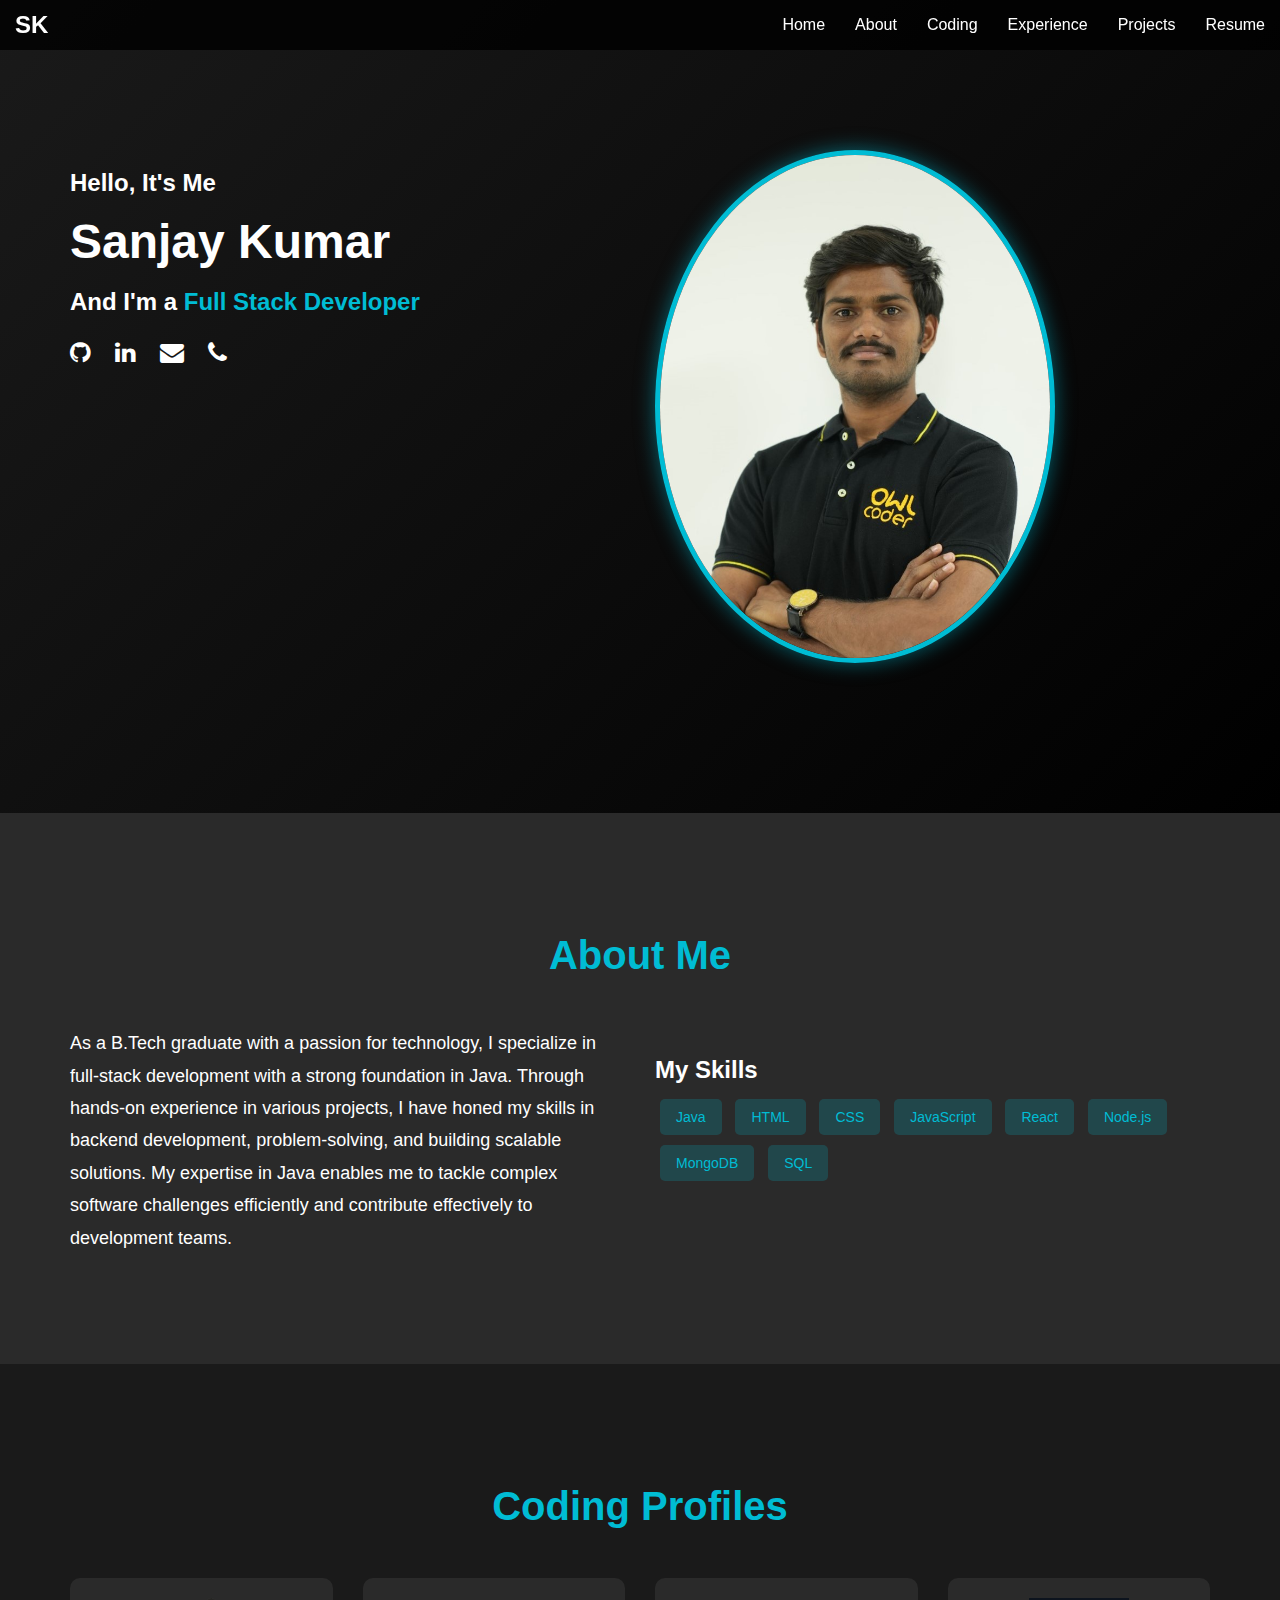
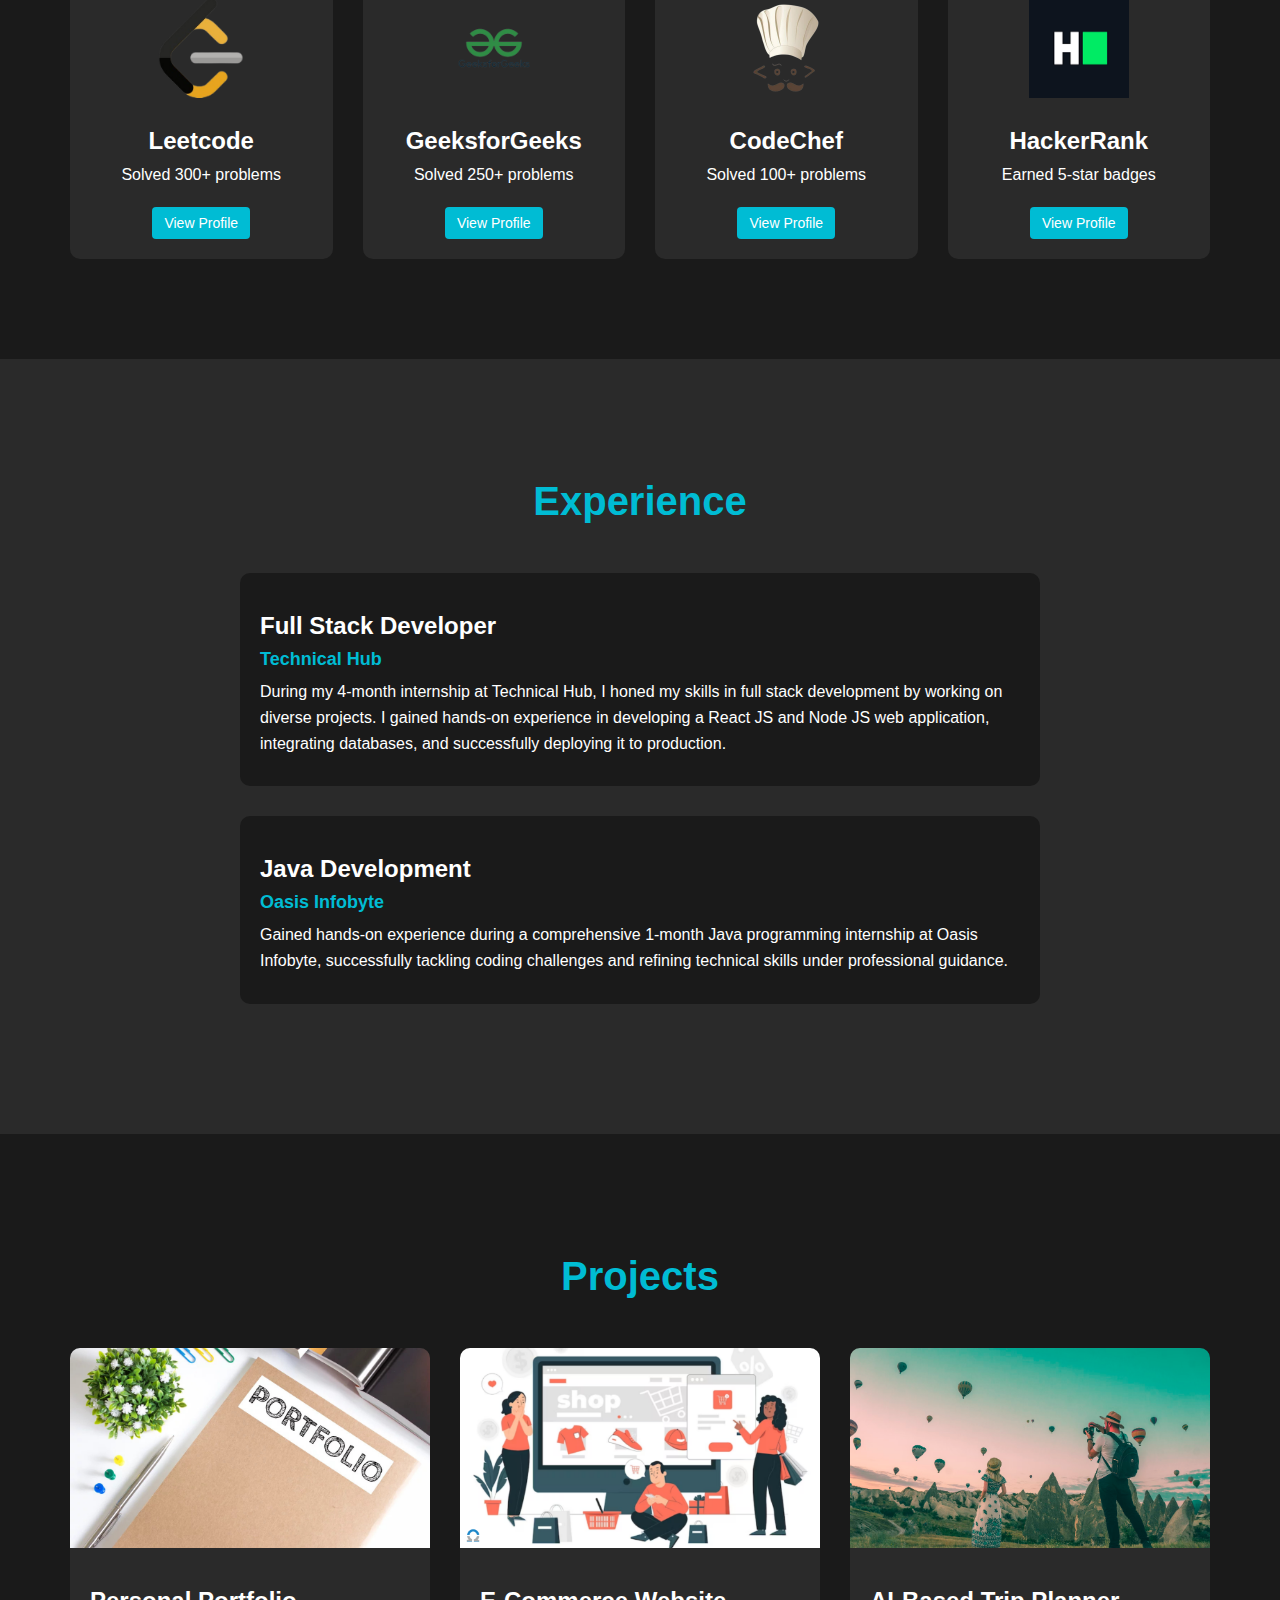
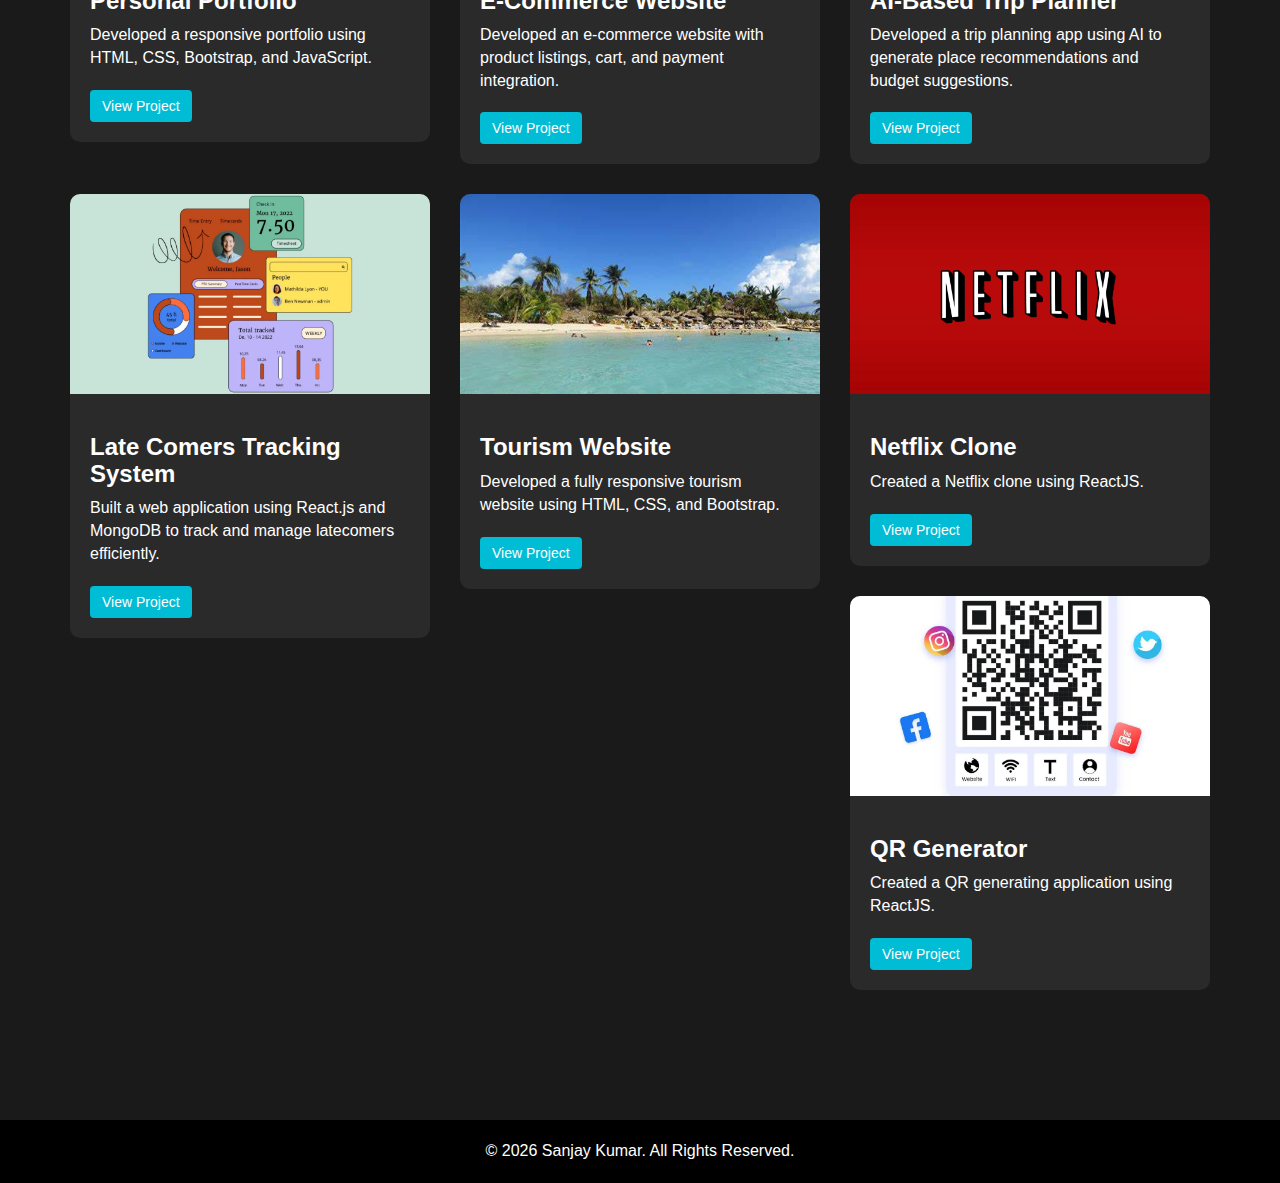
==== commit b500393b: "Updated image file name" ====
--- a/index.html
+++ b/index.html
@@ -14,6 +14,7 @@
 </head>
 
 <body>
+
   <!-- Navbar -->
   <nav class="navbar navbar-inverse navbar-fixed-top">
     <div class="container-fluid">
@@ -32,7 +33,7 @@
           <li><a href="#coding">Coding</a></li>
           <li><a href="#experience">Experience</a></li>
           <li><a href="#projects">Projects</a></li>
-          <li><a href="images/Sanjay Kumar.pdf" target="_blank">Resume</a></li>
+          <li><a href="images/Sanjay-Kumar.pdf" target="_blank">Resume</a></li>
         </ul>
       </div>
     </div>
@@ -172,7 +173,7 @@
         <!-- Personal Portfolio -->
         <div class="col-md-4 project">
           <div class="project-card">
-            <img src="images/Portfolio.jpg" alt="Personal Portfolio">
+            <img src="images/portfolio.jpg" alt="Personal Portfolio">
             <div class="project-details">
               <h3>Personal Portfolio</h3>
               <p>Developed a responsive portfolio using HTML, CSS, Bootstrap, and JavaScript.</p>
@@ -277,4 +278,4 @@
 
 </body>
 
-</html>+</html>
